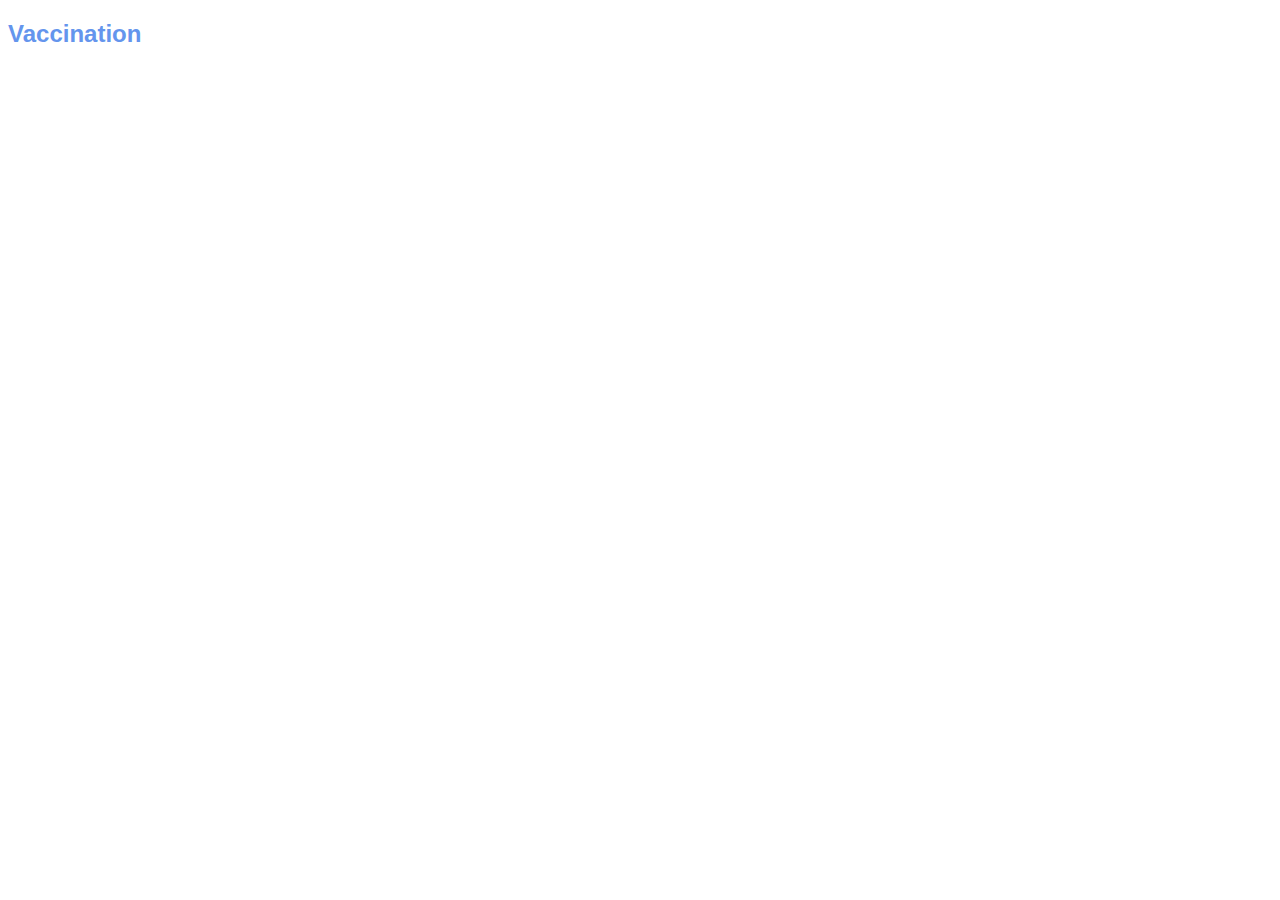
==== Landingpage.html @ 28152a24 "Landing page" ====
<!DOCTYPE html>
<html lang="en">
    <head>
        <meta charset="UTF-8">
        <meta http-equiv="X-UA-Compatible" content="IE-edge"
        <meta name="viewport" content="width=device-width, initial-scale=1.0">
        <title>Vaccination</title>
        <style>
            *{
                font-family: Verdana, Geneva, Tahoma, sans-serif;
            }

            header{
                color:cornflowerblue
            }

            body{
                background-color: white;
            }

            p{
            color: red;
            text-align: center;
            }

            #titulo{
            color: rgb(200,150,220);
            text-align: right;
        }

        .izquierda{
    text-align: left;
}

.derecha{
    text-align: right;
}

.centrado{
    text-align: center;
}

.justificado{
    text-align: justify;
}

.alReves{
    direction: rtl;
    unicode-bidi: bidi-override;
}

.decoradoOverline{
    text-decoration-line: overline;
}

.decoradoLineThrough{
    text-decoration-line: line-through;
}

.decoradoUnderline{
    text-decoration-line: underline;
}

.decoradoCombinado{
    text-decoration-line: underline;
    text-decoration-color: red;
    text-decoration-style: dotted;
    text-decoration-thickness: 5px;
}

.negritas{
    font-weight: 700;
}

.ligeras{
    font-weight: 100;
}

.link{
    text-decoration: none;
    color: black;
}

        .izquierda{
            color: green;
        }

        p.izquierda{
            text-decoration: underline;
            text-align: left;
        }

        .contraste{
            background-color: black;
        }

        h1, h2, h3, p{
            font-weight: bold;
        }

        </style>
    </head>
<body>
    <header>
        <h2>Vaccination</h2>
    </header>
    <section>

    </section>
</body>
</html>
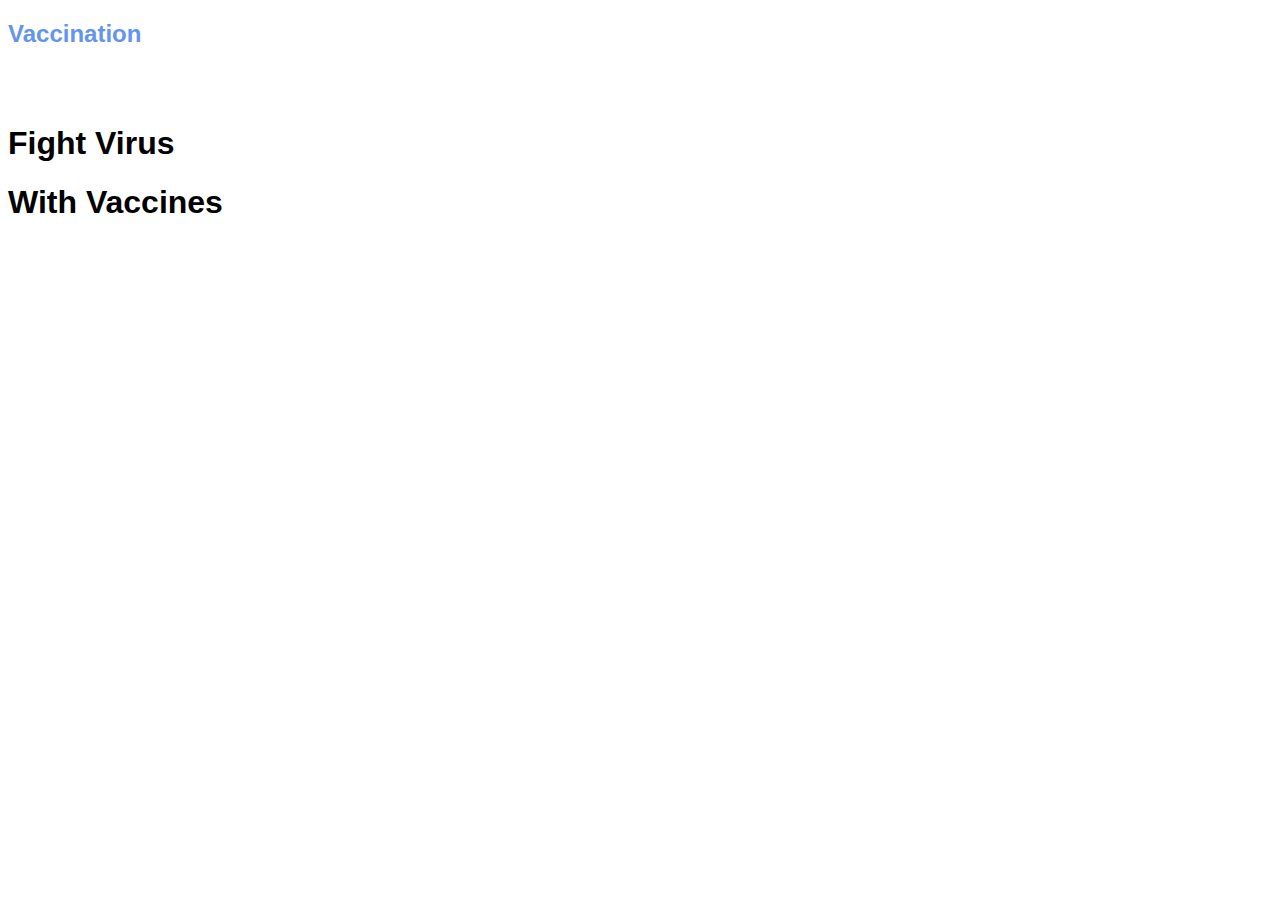
==== commit 7f510682: "Landingpage" ====
--- a/Landingpage.html
+++ b/Landingpage.html
@@ -16,6 +16,10 @@
 
             body{
                 background-color: white;
+            }
+
+            nav{
+                color: cornflowerblue;
             }
 
             p{
@@ -94,7 +98,7 @@
             background-color: black;
         }
 
-        h1, h2, h3, p{
+        h1, h2, h3 {
             font-weight: bold;
         }
 
@@ -104,8 +108,12 @@
     <header>
         <h2>Vaccination</h2>
     </header>
-    <section>
 
-    </section>
+<br></br>
+
+    <h1>Fight Virus</h1>
+    <h1>With Vaccines</h1>
+
+  
 </body>
 </html>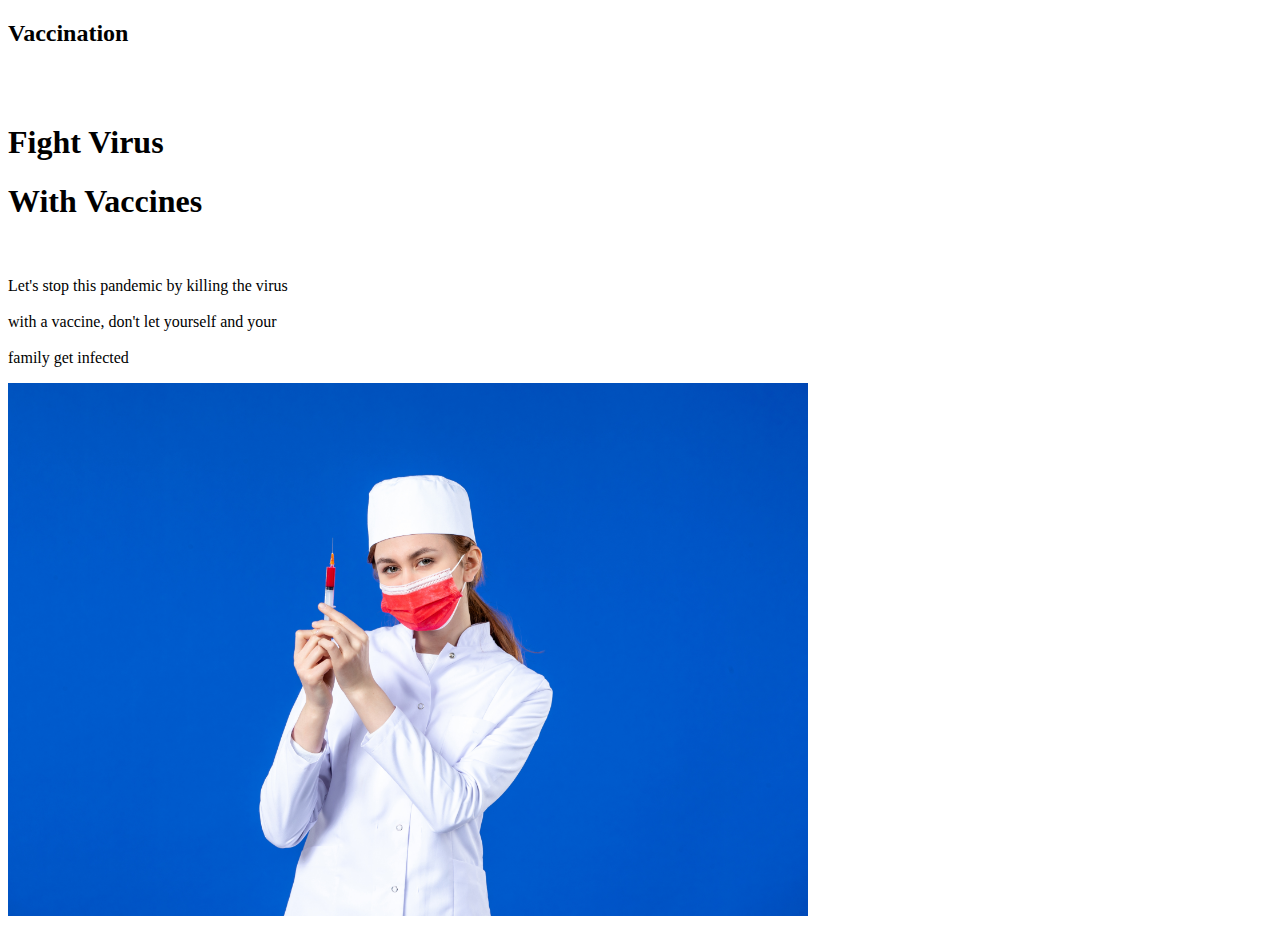
==== commit ee4b3245: "html update" ====
--- a/Landingpage.html
+++ b/Landingpage.html
@@ -5,104 +5,7 @@
         <meta http-equiv="X-UA-Compatible" content="IE-edge"
         <meta name="viewport" content="width=device-width, initial-scale=1.0">
         <title>Vaccination</title>
-        <style>
-            *{
-                font-family: Verdana, Geneva, Tahoma, sans-serif;
-            }
-
-            header{
-                color:cornflowerblue
-            }
-
-            body{
-                background-color: white;
-            }
-
-            nav{
-                color: cornflowerblue;
-            }
-
-            p{
-            color: red;
-            text-align: center;
-            }
-
-            #titulo{
-            color: rgb(200,150,220);
-            text-align: right;
-        }
-
-        .izquierda{
-    text-align: left;
-}
-
-.derecha{
-    text-align: right;
-}
-
-.centrado{
-    text-align: center;
-}
-
-.justificado{
-    text-align: justify;
-}
-
-.alReves{
-    direction: rtl;
-    unicode-bidi: bidi-override;
-}
-
-.decoradoOverline{
-    text-decoration-line: overline;
-}
-
-.decoradoLineThrough{
-    text-decoration-line: line-through;
-}
-
-.decoradoUnderline{
-    text-decoration-line: underline;
-}
-
-.decoradoCombinado{
-    text-decoration-line: underline;
-    text-decoration-color: red;
-    text-decoration-style: dotted;
-    text-decoration-thickness: 5px;
-}
-
-.negritas{
-    font-weight: 700;
-}
-
-.ligeras{
-    font-weight: 100;
-}
-
-.link{
-    text-decoration: none;
-    color: black;
-}
-
-        .izquierda{
-            color: green;
-        }
-
-        p.izquierda{
-            text-decoration: underline;
-            text-align: left;
-        }
-
-        .contraste{
-            background-color: black;
-        }
-
-        h1, h2, h3 {
-            font-weight: bold;
-        }
-
-        </style>
+       <link rel="stylesheet" href="./style.css">
     </head>
 <body>
     <header>
@@ -110,10 +13,17 @@
     </header>
 
 <br></br>
-
     <h1>Fight Virus</h1>
     <h1>With Vaccines</h1>
+        <br></br>
+        <p.izquierda>Let's stop this pandemic by killing the virus<br></br>
+            with a vaccine, don't let yourself and your<br></br>
+            family get infected</p>
+    <img src="./Assets/Pictures/Image 1.png" width="800px">
 
+<footer>
+
+</footer>
   
 </body>
 </html>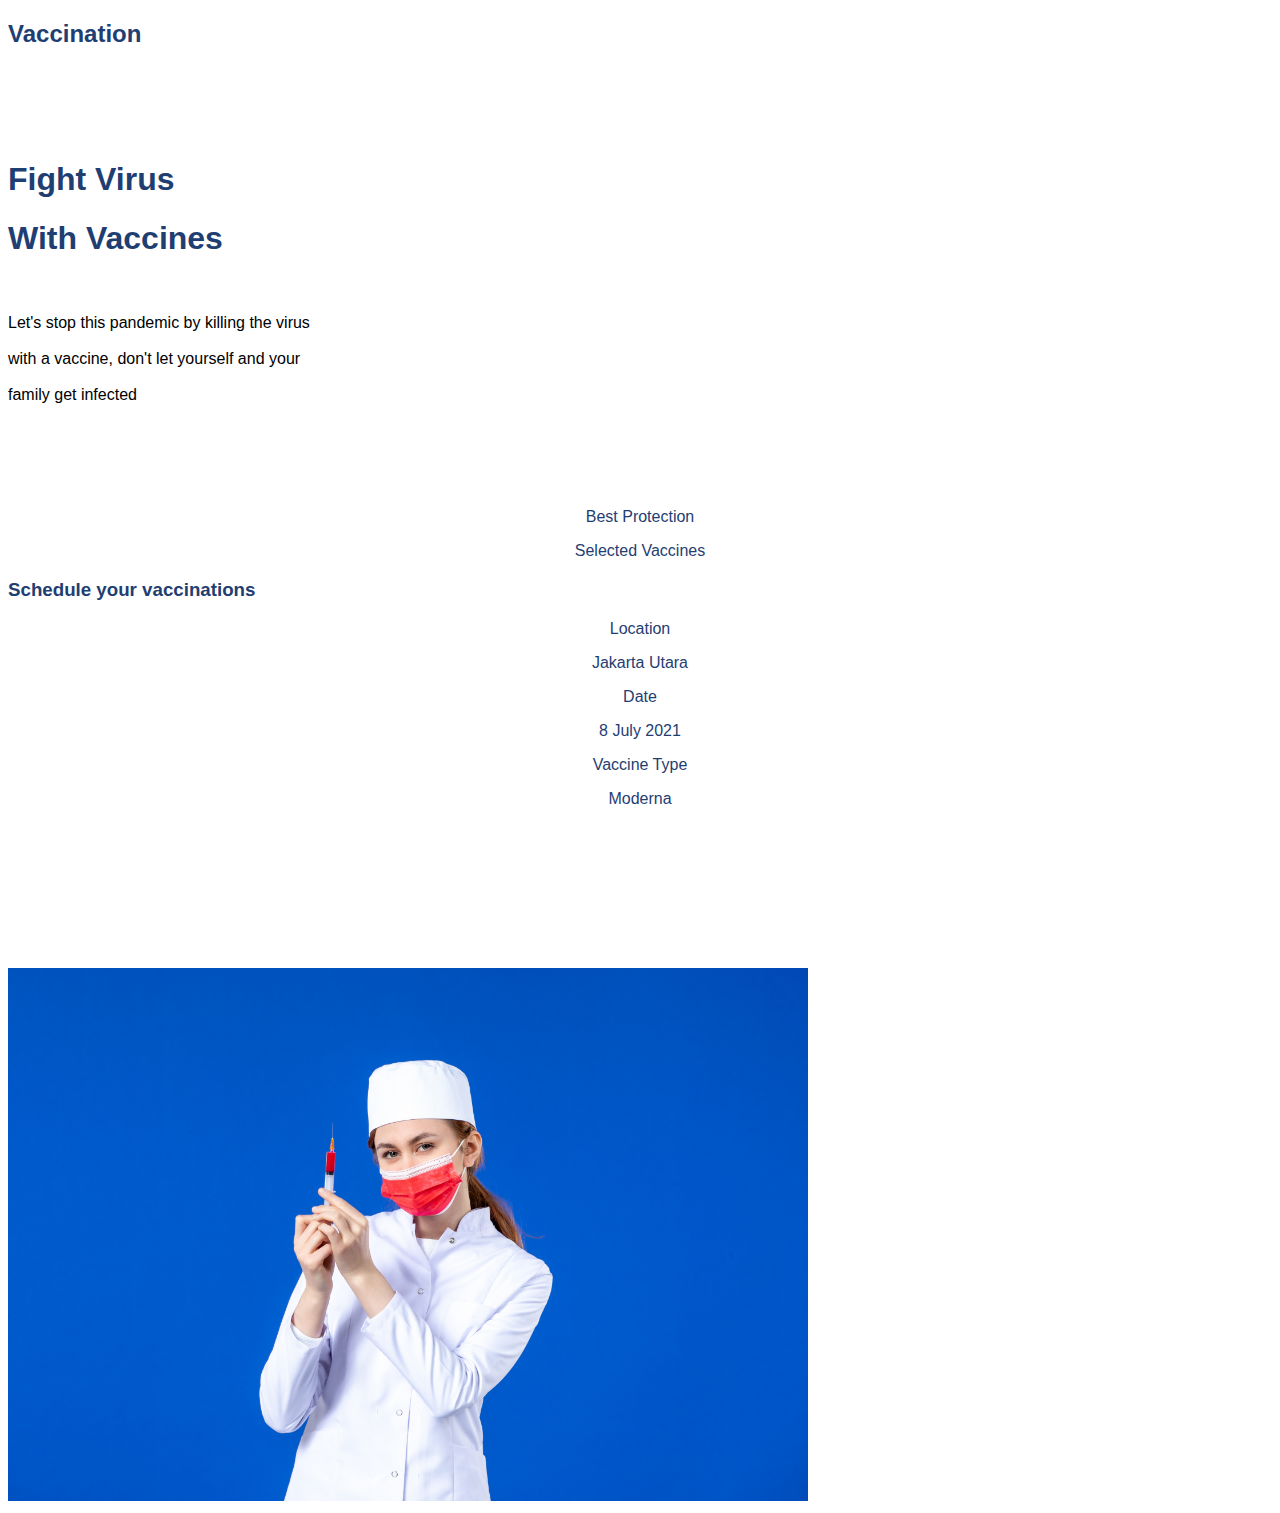
==== commit c5c7b82a: "Pages updates" ====
--- a/Landingpage.html
+++ b/Landingpage.html
@@ -5,21 +5,51 @@
         <meta http-equiv="X-UA-Compatible" content="IE-edge"
         <meta name="viewport" content="width=device-width, initial-scale=1.0">
         <title>Vaccination</title>
-       <link rel="stylesheet" href="./style.css">
+        <link rel="stylesheet" href="./style.css">
     </head>
 <body>
+<section class="header">
     <header>
         <h2>Vaccination</h2>
     </header>
-
-<br></br>
-    <h1>Fight Virus</h1>
-    <h1>With Vaccines</h1>
+</section>
+    <br></br>
+    <br></br>
+<section class="FightVirus">
+        <h1>Fight Virus</h1>
+        <h1>With Vaccines</h1>
         <br></br>
         <p.izquierda>Let's stop this pandemic by killing the virus<br></br>
             with a vaccine, don't let yourself and your<br></br>
             family get infected</p>
+            <br></br>
+            <br></br>
+        <div class="Icons">
+            <i src="./Assets/Icons/shield-solid.svg" color="yellow"></i>
+            <p>Best Protection</p>
+            <i src="./Assets/Icons/star-solid.svg" color="yellow"></i>             
+            <p>Selected Vaccines</p>
+        </div>
+</section>
+<section class="ScheduleVaccination">
+    <h3>Schedule your vaccinations</h3>
+    <div><i src="./Assets/Icons/location-dot-solid.svg" width="400px"></i>
+    <p>Location</p>
+    <p>Jakarta Utara</p>
+    <p>Date</p>
+    <p>8 July 2021</p>
+    <p>Vaccine Type</p>
+    <p>Moderna</p>
+</div>
+</section>
+    <br></br>
+    <br></br>
+    <br></br>
+    <br></br>
+<section class="VaccineImage">
     <img src="./Assets/Pictures/Image 1.png" width="800px">
+</section>
+    
 
 <footer>
 
--- a/style.css
+++ b/style.css
@@ -0,0 +1,96 @@
+*{
+    font-family: Montserrat, Verdana, Geneva, Tahoma, sans-serif;
+}
+
+header{
+    color:cornflowerblue
+}
+
+body{
+    background-color: white;
+}
+
+nav{
+    color: cornflowerblue;
+}
+
+p{
+color: #1f3e72;
+text-align: center;
+}
+
+#titulo{
+color: rgb(200,150,220);
+text-align: right;
+}
+
+.izquierda{
+text-align: left;
+}
+
+.derecha{
+text-align: right;
+}
+
+.centrado{
+text-align: center;
+}
+
+.justificado{
+text-align: justify;
+}
+
+.alReves{
+direction: rtl;
+unicode-bidi: bidi-override;
+}
+
+.decoradoOverline{
+text-decoration-line: overline;
+}
+
+.decoradoLineThrough{
+text-decoration-line: line-through;
+}
+
+.decoradoUnderline{
+text-decoration-line: underline;
+}
+
+.decoradoCombinado{
+text-decoration-line: underline;
+text-decoration-color: red;
+text-decoration-style: dotted;
+text-decoration-thickness: 5px;
+}
+
+.negritas{
+font-weight: 700;
+}
+
+.ligeras{
+font-weight: 100;
+}
+
+.link{
+text-decoration: none;
+color: black;
+}
+
+.izquierda{
+color: green;
+}
+
+p.izquierda{
+text-decoration: underline;
+text-align: left;
+}
+
+.contraste{
+background-color: black;
+}
+
+h1, h2, h3 {
+font-weight: bold;
+color: #1f3e72;
+}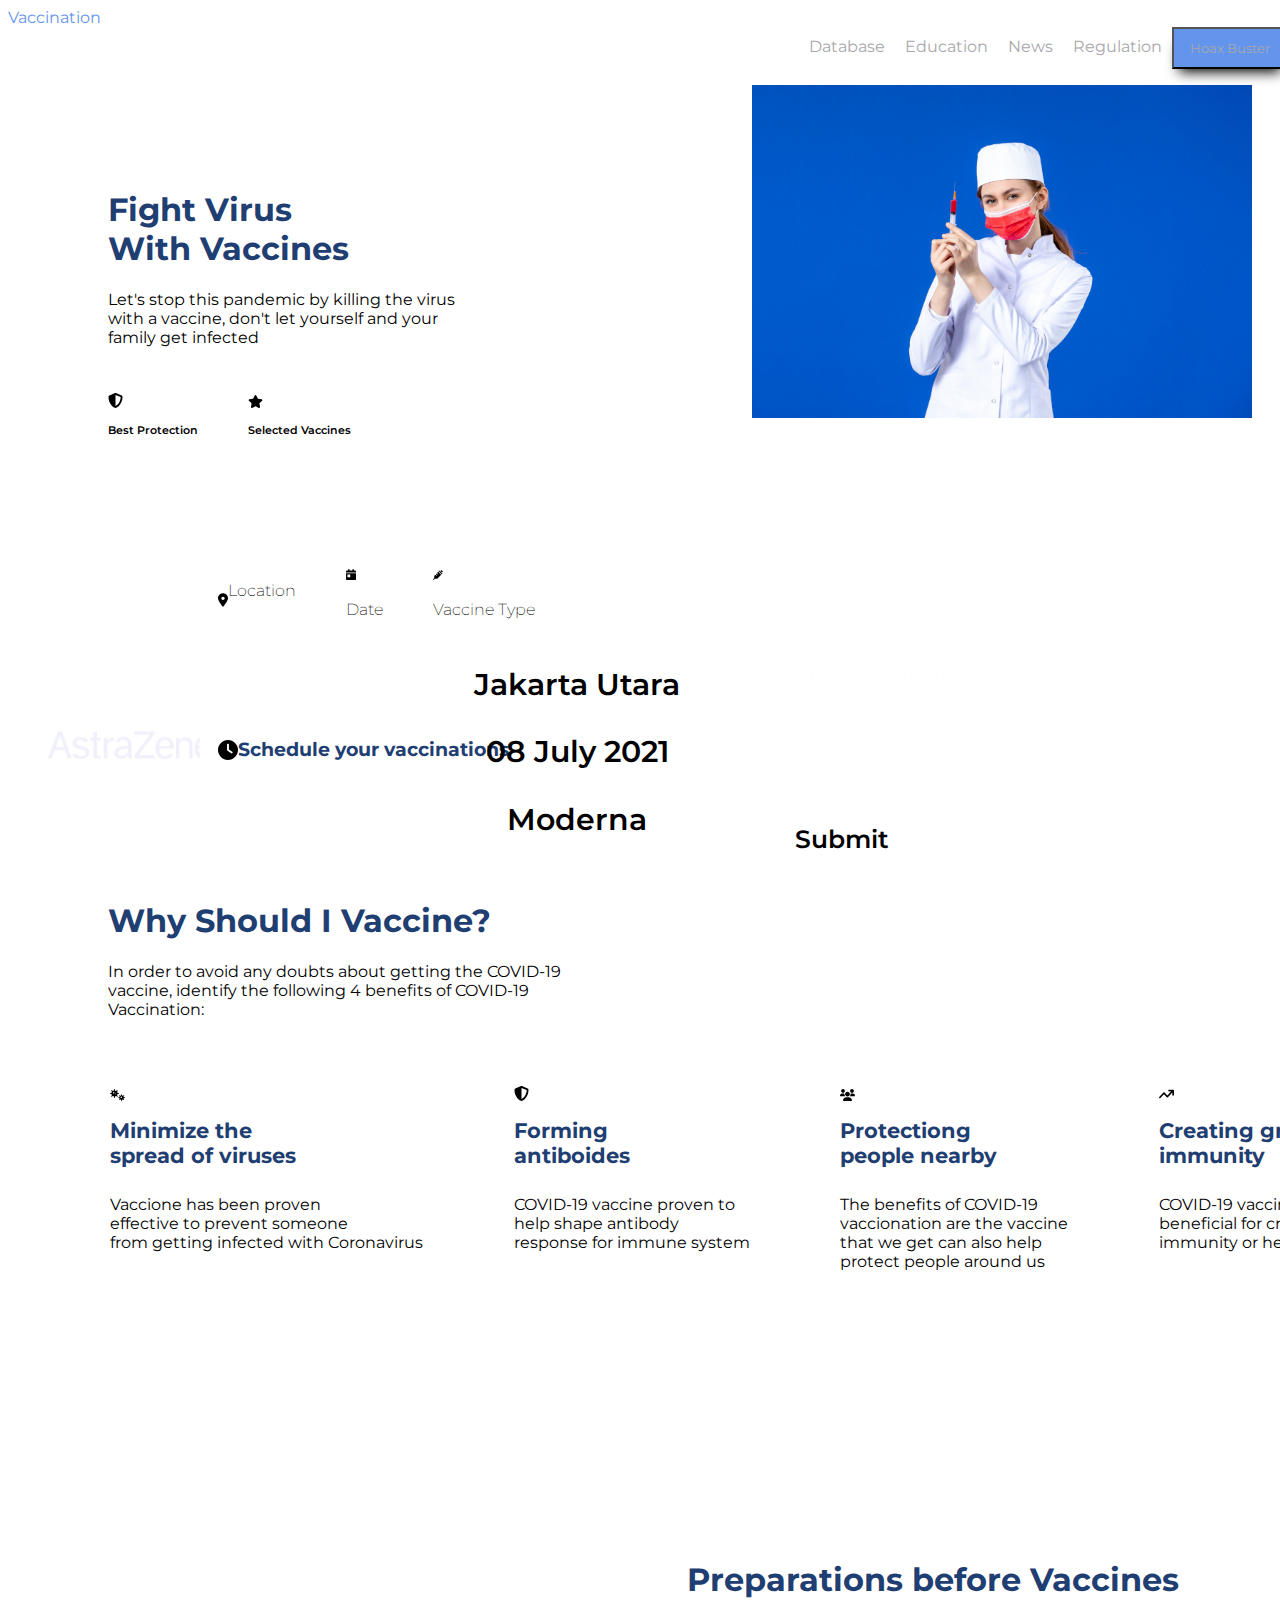
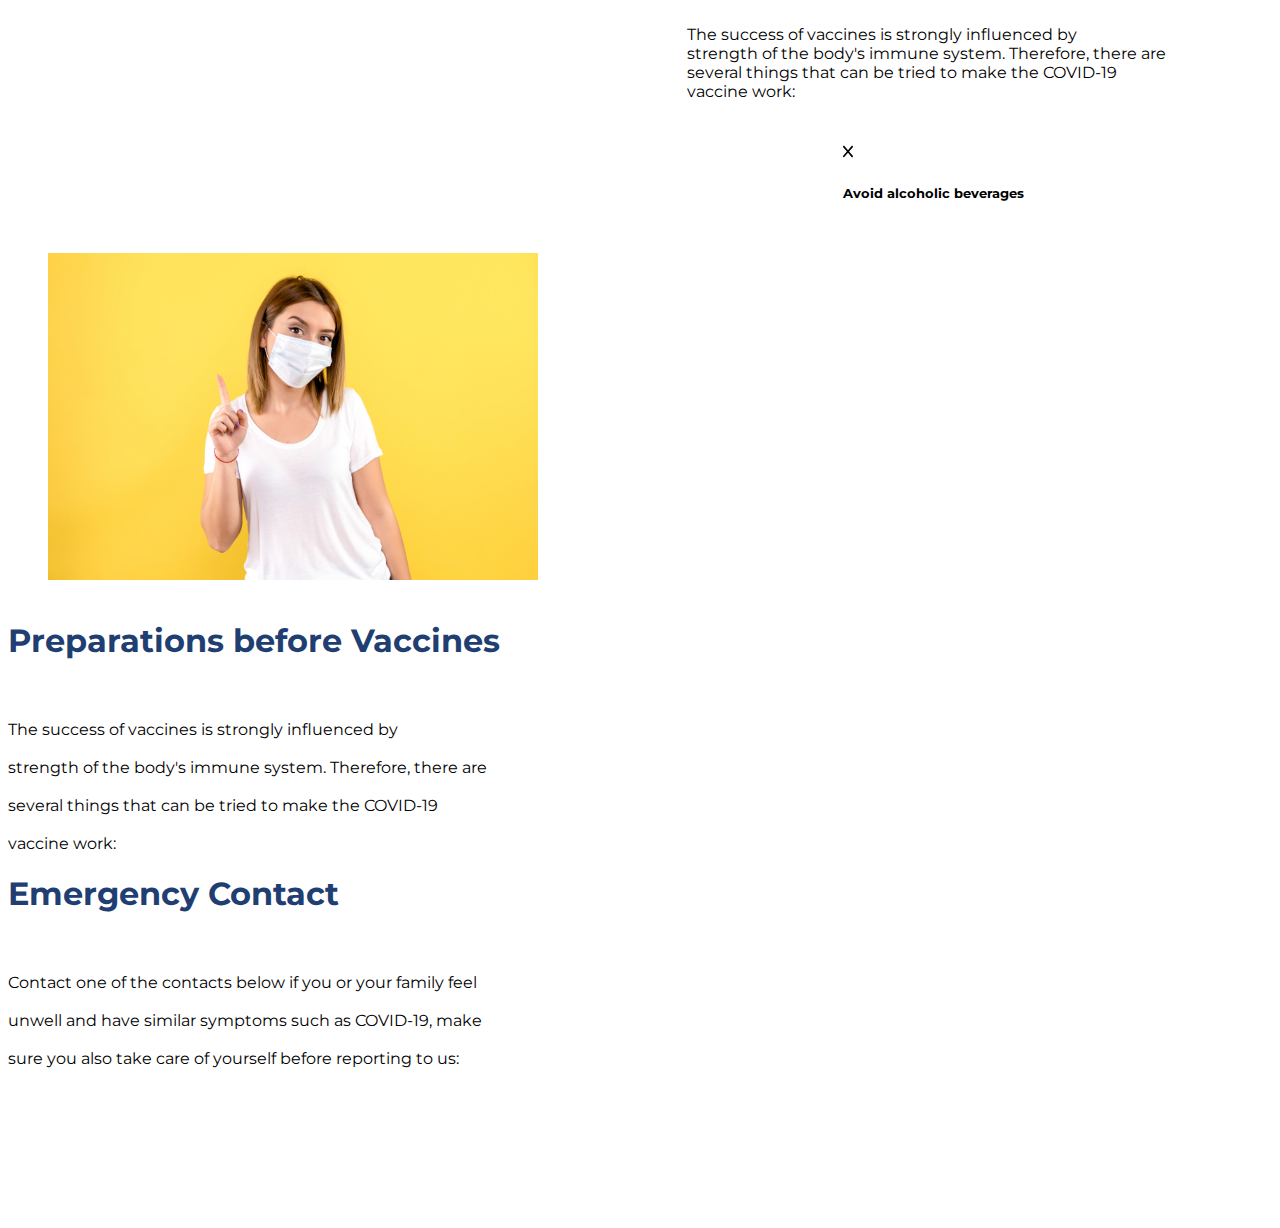
==== commit 3671f747: "Updates" ====
--- a/Landingpage.html
+++ b/Landingpage.html
@@ -5,55 +5,188 @@
         <meta http-equiv="X-UA-Compatible" content="IE-edge"
         <meta name="viewport" content="width=device-width, initial-scale=1.0">
         <title>Vaccination</title>
+        <link rel="preconnect" href="https://fonts.googleapis.com">
+        <link rel="preconnect" href="https://fonts.gstatic.com" crossorigin>
+        <link href="https://fonts.googleapis.com/css2?family=Heebo:wght@200;300;400&family=Montserrat&display=swap" rel="stylesheet">
         <link rel="stylesheet" href="./style.css">
     </head>
 <body>
-<section class="header">
+<main>
+    <div class="navbar">
+        <span id="navbar-logo">Vaccination</span>
+        <ul class="navbar-menu">
+            <li><a href="#">Database</a></li>
+            <li><a href="#">Education</a></li>
+            <li><a href="#">News</a></li>
+            <li><a href="#">Regulation</a></li>
+            <li><button><a href="#">Hoax Buster</a></button></li>
+          </ul>
+        </div>
+
     <header>
-        <h2>Vaccination</h2>
-    </header>
+        <div class="HeaderContainer">
+            <div class="HeaderContainer1">
+            <h1>Fight Virus<br>With Vaccines</h1>
+            <p.izquierda>Let's stop this pandemic by killing the virus<br>with a vaccine, don't let yourself and your<br>family get infected</p>
+            <div class="HeaderContainer1-icons">
+                <div class="Icons-Shield1">
+                    <div class="Icons-Shield1-text">
+                        <img class="shield.solid"src="./Assets/Icons/shield-solid.svg" alt="Shield" width="15px">
+                        <p>Best Protection</p>
+                    </div>
+                </div>
+                <div class="Icons-Star1">
+                    <div class="Icons-Star1-text">
+                        <img class="star.solid" src="./Assets/Icons/star-solid.svg" alt="Star" width="15px">
+                        <p>Selected Vaccines</p>
+                    </div>
+                </div>
+            </div>
+        </div>
+    <div class="HeaderContainer2">
+        <figure>
+            <img src="./Assets/Pictures/Image 1.png" alt="nurse" width="500px">
+        </figure>
+    </div>
+</div>
+<br>
+<div class= "HeaderContainer3">
+    <div class="HeaderContainer3-Schedule">
+        <div class="HeaderContainer3-icon">
+            <img class="clock.solid" src="./Assets/Icons/clock-solid.svg" alt="Clock" width="20px"><br>
+            <h3>Schedule your vaccinations</h3>
+        </div>
+    </div>
+    <div class="HeaderContainer3-info">
+        <div class="Container3-info-left">
+            <div class="Container3-info-ldv">
+                <div class="info-dlv-location">
+                    <img class="location.solid" src="./Assets/Icons/location-dot-solid.svg" alt="Locationdot" width="10px">
+                    <p>Location</p>
+                </div>
+
+                <div class="info-dlv-date">
+                    <img class="date.solid" src="./Assets/Icons/calendar-day-solid.svg" alt="Calendar" width="10px">
+                    <p>Date</p>
+                </div>
+
+                <div class="info-dlv-type">
+                    <img class="syring.solid"src="./Assets/Icons/syringe-solid.svg" alt="type" width="10px">
+                    <p>Vaccine Type</p>
+                </div>
+
+            </div>
+            <div class="botton-info-data">
+                <p>Jakarta Utara</p>
+                <p>08 July 2021</p>
+                <p>Moderna</p>
+            </div>
+        </div>
+        <div class="bottom-info-right">
+            <a href="#" id="Submit">Submit</a>
+        </div>   
+    </div>
+</div>
+</header>
+
+<div class="Logos">
+    <centre><figure class="Logos-width">
+    <img src="./Assets/Logos/AstraZeneca_Logo.png" alt="AstraZeneca" width="250px">
+    <img src="./Assets/Logos/Sinovac_logo.png" alt="Sinovac" width="220px">
+    <img src="./Assets/Logos/Pfizer_Logo.png" alt="Pfizer" width="250px">
+    <img src="./Assets/Logos/Moderna_Logo.png" alt="Moderna" width="220px">
+</figure>
+</centre>
+</div>
+
+<div class="whyvaccine">
+    <div class="whyvaccine-title">
+        <h1>Why Should I Vaccine?</h1>
+        <p.izquierda>In order to avoid any doubts about getting the COVID-19<br>
+            vaccine, identify the following 4 benefits of COVID-19<br>
+            Vaccination:</p>
+    </div>
+    <div class="whyvaccinecards">
+        <div class="Why1">
+            <img class="virus.solid" src="./Assets/Icons/viruses-solid.svg" alt="virus" width="15px">
+            <h4>Minimize the <br> spread of viruses</h4>
+            <p.izquierda>Vaccione has been proven <br> effective to prevent someone <br> from getting infected with Coronavirus</p>
+        </div>
+        <div class="Why2">
+            <img class="shield1.solid" src="./Assets/Icons/shield-solid.svg" alt="shield1" width="15px">
+            <h4>Forming <br> antiboides</h4>
+            <p.izquierda>COVID-19 vaccine proven to <br> help shape antibody <br> response for immune system</p>
+        </div>
+        <div class="Why3">
+            <img class="users.solid" src="./Assets/Icons/users-solid.svg" alt="users" width="15px">
+            <h4>Protectiong <br> people nearby</h4>
+            <p.izquierda>The benefits of COVID-19 <br> vaccionation are the vaccine <br> that we get can also help <br> protect people around us</p>
+        </div>
+        <div class="Why4">
+            <img class="chart.solid" src="./Assets/Icons/arrow-trend-up-solid.svg" alt="chart" width="15px">
+            <h4>Creating group <br> immunity</h4>
+            <p.izquierda>COVID-19 vaccination is also <br> beneficial for creating group <br> immunity or herd immunity</p>
+        </div>
+    </div>
+</div>
+
+<div class="Preparations">
+    <div class="Preparations-container">
+        <div class="Preparations-img">
+            <figure>
+            <img src="./Assets/Pictures/Image 2.png" alt="Img2" width="490px">
+        </figure>
+        </div>
+        <div class="Preparations-right">
+            <div class="Preparations-title">
+                <h2>Preparations before Vaccines</h2>
+                <p.izquierda>The success of vaccines is strongly influenced by<br>
+                    strength of the body's immune system. Therefore, there are<br>
+                    several things that can be tried to make the COVID-19<br>
+                    vaccine work:</p>
+            </div>
+                <div class="Preparations-info">
+                    <div class="Preparation-cards">
+                        <div class="Preparation1">
+                            <img class="x.solid" src="./Assets/Icons/x-solid.svg" alt="x" width="10px">
+                            <h5>Avoid alcoholic beverages</h5>
+                        </div>
+                    </div>
+                
+                </div>
+            </div>
+        </div>
+    </div>
+</div>
+<seccion class="Preparations">
+    <h1>Preparations before Vaccines</h1>
+    <br></br>
+    <p.izquierda>The success of vaccines is strongly influenced by<br></br>
+    strength of the body's immune system. Therefore, there are<br></br>
+    several things that can be tried to make the COVID-19<br></br>
+    vaccine work:
+    </p.izquierda>
+</seccion>
+
+<section class="Emergency">
+    <h1>Emergency Contact</h1>
+    <br></br>
+    <p.izquierda>Contact one of the contacts below if you or your family feel<br></br>
+        unwell and have similar symptoms such as COVID-19, make<br></br>
+        sure you also take care of yourself before reporting to us:</p.izquierda>
+
 </section>
-    <br></br>
-    <br></br>
-<section class="FightVirus">
-        <h1>Fight Virus</h1>
-        <h1>With Vaccines</h1>
-        <br></br>
-        <p.izquierda>Let's stop this pandemic by killing the virus<br></br>
-            with a vaccine, don't let yourself and your<br></br>
-            family get infected</p>
-            <br></br>
-            <br></br>
-        <div class="Icons">
-            <i src="./Assets/Icons/shield-solid.svg" color="yellow"></i>
-            <p>Best Protection</p>
-            <i src="./Assets/Icons/star-solid.svg" color="yellow"></i>             
-            <p>Selected Vaccines</p>
-        </div>
-</section>
-<section class="ScheduleVaccination">
-    <h3>Schedule your vaccinations</h3>
-    <div><i src="./Assets/Icons/location-dot-solid.svg" width="400px"></i>
-    <p>Location</p>
-    <p>Jakarta Utara</p>
-    <p>Date</p>
-    <p>8 July 2021</p>
-    <p>Vaccine Type</p>
-    <p>Moderna</p>
-</div>
-</section>
+
     <br></br>
     <br></br>
     <br></br>
     <br></br>
-<section class="VaccineImage">
-    <img src="./Assets/Pictures/Image 1.png" width="800px">
-</section>
     
 
 <footer>
 
 </footer>
-  
+
+</main>
 </body>
 </html>--- a/style.css
+++ b/style.css
@@ -1,13 +1,389 @@
 *{
-    font-family: Montserrat, Verdana, Geneva, Tahoma, sans-serif;
-}
-
-header{
-    color:cornflowerblue
+    font-family: 'Montserrat', sans-serif;
+}
+
+.header{
+    font-family: 'Franklin Gothic Medium', 'Arial Narrow', Arial, sans-serif;
+    color: cornflowerblue
+}
+
+.navbar-menu {
+    display: flex;
+    flex-flow: row wrap;
+    justify-content: flex-end;
+    
+    list-style: none;
+    margin: 0; 
+    background: #ffff;
+  }
+
+  .navbar {
+    color:cornflowerblue;
+  }
+  
+  .navbar-menu a {
+    text-decoration: none;
+    display: block;
+    padding: 1em;
+    color: #A7A7AB;
+  }
+  
+  .navbar-menu a:hover {
+    background: #ffff;
+  }
+  
+  @media all and (max-width: 800px) {
+    .navbar-menu {
+      justify-content: space-around;
+    }
+  }
+  
+  @media all and (max-width: 600px) {
+    .navbar-menu {
+      flex-flow: column wrap;
+      padding: 20px;
+    }
+  }
+    .navbar-menu a { 
+      text-align: center; 
+      padding: 10px; 
+    }
+
+.logos-width {
+    display: flex;
+    justify-content: space-around;
+    padding: 30px 30px 30px;
+    margin-top: 20px;
+    opacity: 0.4;
+}
+
+.container {
+    display: flex;
+    flex-direction: row;
+    flex-flow: row wrap;
+    justify-content: flex-end;
+    order: 2;
+
+}
+
+.container1 {
+    display: flex;
+    flex-direction: row;
+    flex-flow: row wrap;
+    justify-content: flex-start;
+    order: 1;
 }
 
 body{
     background-color: white;
+    width: 100%;
+}
+
+button{
+  background-color: cornflowerblue;
+  text-decoration: #ffff;
+  box-shadow: 0px 10px 13px -7px #000000, -35px -34px 26px -22px rgba(0,0,0,0);
+}
+
+.HeaderContainer{
+  /* border: solid green; */
+      display: flex;
+      flex-direction: row;
+      width: 100%;
+      height: auto; 
+}
+
+
+.HeaderContainer1{
+  /* justify-content: center; */
+  /* border: solid red; */
+  /* width: 490px; */
+  width: 55%;
+  padding: 100px;
+  
+  /* margin: 76px 90px 30px; */
+  
+}
+
+.Headercontainer h1{
+  color: #1f3e72;
+  font-size: 5.5rem;
+  margin-bottom: 15px;
+  margin-top: -30px;
+  
+}
+
+.Headercontainer p{
+  color: var(--Text-gray);
+  font-size: 1.5rem;
+  font-weight: 600;
+  text-align: left;
+  margin-left: 6px;
+}
+
+.HeaderContainer1-icons{
+display: flex;
+flex-direction: row;
+justify-content: flex-start;
+padding: 30px 90px 30px 0px;
+margin-left: 0px;
+}
+
+.Icons-Shield1{
+  display: flex;  
+  position: left;
+}
+
+.Icons-Star1{
+  display: flex;  
+  position: left;
+}
+
+
+.Icons-Shield1-text p{
+  position: left;
+  font-size: .7rem;
+  font-weight: 600;
+  color: var(--mainTitle-blue);
+  margin-right: 50px;
+  
+}
+
+.Icons-Star1-text p{
+  position: left;
+  font-size: .7rem;
+  font-weight: 600;
+  color: var(--mainTitle-blue);
+  margin-right: 50px;
+  
+}
+
+.shield.solid, .star.solid {
+  color: gold;
+  background-color: var(--faded-yellow);
+  padding: 3.6px;
+  box-shadow: 0px 1px 5px var(--just-yellow);
+  align-self: center;
+  margin-right: 11px;
+}
+
+.HeaderContainer2 {
+  background: linear-gradient(to right,var(--light-blue) 7%, var(--heavy-blue) 100%);
+  width: 45%;
+  object-position: right;
+}
+
+.HeaderContainer3{
+  /* border: solid rgb(0, 153, 255); */
+  display: flex;
+  flex-direction: column;
+  position: absolute;
+  bottom: 10px;
+  left: 200px;
+  width: 60%;
+  background-color: rgba(255, 255, 255, 0.966);
+  box-shadow: 8px 20px 72px var(--faded-blue);
+  border-radius: 5px;
+  padding: 22px 18px 22px;
+}
+
+.HeaderContainer3-Schedule{
+  /* border: solid red; */
+  display: flex;
+  position: absolute;
+  bottom: 110px;
+  /* left: -30px; */
+  
+}
+
+.HeaderContainer3-icon{
+  display: flex;
+}
+
+.HeaderContainer3-info p{
+  position: relative;
+  font-size: 1.9rem;
+  font-weight: 600;
+  color: var(--mainTitle-blue);
+  margin-right: 50px;
+}
+
+.Container3-info-ldv {
+  /* border: solid darkblue; */
+  display: flex;
+}
+
+.info-dlv-location {
+  display: flex;
+}
+
+.info-ldv-location, .info-ldv-date,
+.info-ldv-type{
+display: flex;
+}
+
+.Container3-info-ldv p{
+  position: relative;
+  font-size: 1rem;
+  font-weight: 200;
+  color: var(--Text-gray);
+  margin-right: 50px;
+}
+
+.location.solid,
+.date.solid,
+.syringe.solid{
+    color: var(--titleButton-blue);
+    background-color: var(--faded-blue);
+    box-shadow: 0px 1px 5px var(--titleButton-blue);
+    padding: 4px 3px 4px;
+    align-self: center;
+    margin-right: 11px;
+    margin-left: 12px;
+}
+
+.bottom-info-data{
+  display: flex;
+}
+
+.clock.solid{
+  color: var(--titleButton-blue);
+  background-color: var(--faded-blue);
+  box-shadow: 0px 1px 5px var(--titleButton-blue);
+  padding: 8px 3px 8px;
+  align-self: center;
+  margin-right: 11px;
+  margin-left: 12px;
+}
+
+.bottom-info-data p{
+  color: var(--mainTitle-blue);
+  font-weight: 900;
+  font-size: 1.7rem;
+  margin: 0px 5.7px 0px;
+  padding-left: 35px;
+  padding-top: 7px;
+}
+
+#Submit{
+  color: var(--just-white);
+  background-color: var(--titleButton-blue);
+  padding: 11px 40px;
+  border-radius: 5px;
+  box-shadow: 1.3px 1px 27px var(--Text-gray);
+  text-decoration: none;
+  position: absolute;
+  left: 555px;
+  bottom: 25px;
+  font-weight: 600;
+  font-size: 1.56rem;
+}
+
+.logos{
+  display: flex;
+  justify-content: space-around;
+  padding: 27px 0px 17px;
+  margin-top: 30px;
+  opacity: 0.4;
+}
+
+.whyvaccine{
+  height: 720px;
+  width: 100%;
+  padding: 100px 100px 0px;
+}
+
+.whyvaccine-title h1{
+  font-size: 2rem;
+  color: #1f3e72;
+}
+
+.whyvaccine-title p{
+  color: var(--Text-gray);
+  font-size: 1.5rem;
+  font-weight: 600;
+  margin-top: 27px;
+}
+
+.whyvaccinecards {
+  display: flex;
+  justify-content: space-between;
+  padding: 40px 2px;
+}
+
+.whyvaccinecards h4{
+  font-size: medium;
+  color: var(--mainTitle-blue);
+  margin-top: 13px;
+  font-size: 1.3rem;
+  color: #1f3e72;
+}
+
+.whyvaccinecards p{
+  margin-top: 10px;
+  color: var(--Text-gray);
+  font-weight: 400; 
+  font-size: 1rem;
+}
+
+.why1, .why2,
+.why3, .why4{
+    border: solid rgba(220, 220, 220, 0.315);
+    border-radius: 9px;
+    width: 240px;
+    height: 300px;
+    padding: 20px;
+}
+
+.virus.solid,
+.shield1.solid,
+.user.solid,
+.chart.solid{
+    color: var(--heavy-blue);
+    background-color: var(--faded-blue);
+    border-radius: 4px;
+    padding: 5px;
+}
+
+.Preparations-container{
+  display: flex;
+  flex-direction: row;
+  align-items: flex-end;
+  height: 600px;
+}
+
+.Preparations-right{
+  /* border: solid turquoise; */
+  width: 100%;
+  display: flex;
+  flex-direction: column;
+  height: 600px;
+  margin-bottom: 60px;
+}
+
+.Preparations-title{
+  align-self: center;
+}
+
+.Preparations-title h2{
+  color: var(--mainTitle-blue);
+  font-size: 2rem;
+  margin-top: 20px;
+  color: #1f3e72;
+}
+
+.Preparations-title p{
+  color: var(--Text-gray);
+  font-size: 1.5rem;
+  font-weight: 600;
+  margin: 23px 70px 30px 0px;
+}
+
+.Preparations-info{
+  display: flex;
+  flex-direction: row-reverse;
+  align-self: center;
+  padding: 12px 80px 0px;
 }
 
 nav{
@@ -22,6 +398,10 @@
 #titulo{
 color: rgb(200,150,220);
 text-align: right;
+}
+
+.Image1{
+    image-orientation: top right;
 }
 
 .izquierda{
@@ -93,4 +473,5 @@
 h1, h2, h3 {
 font-weight: bold;
 color: #1f3e72;
-}+}
+  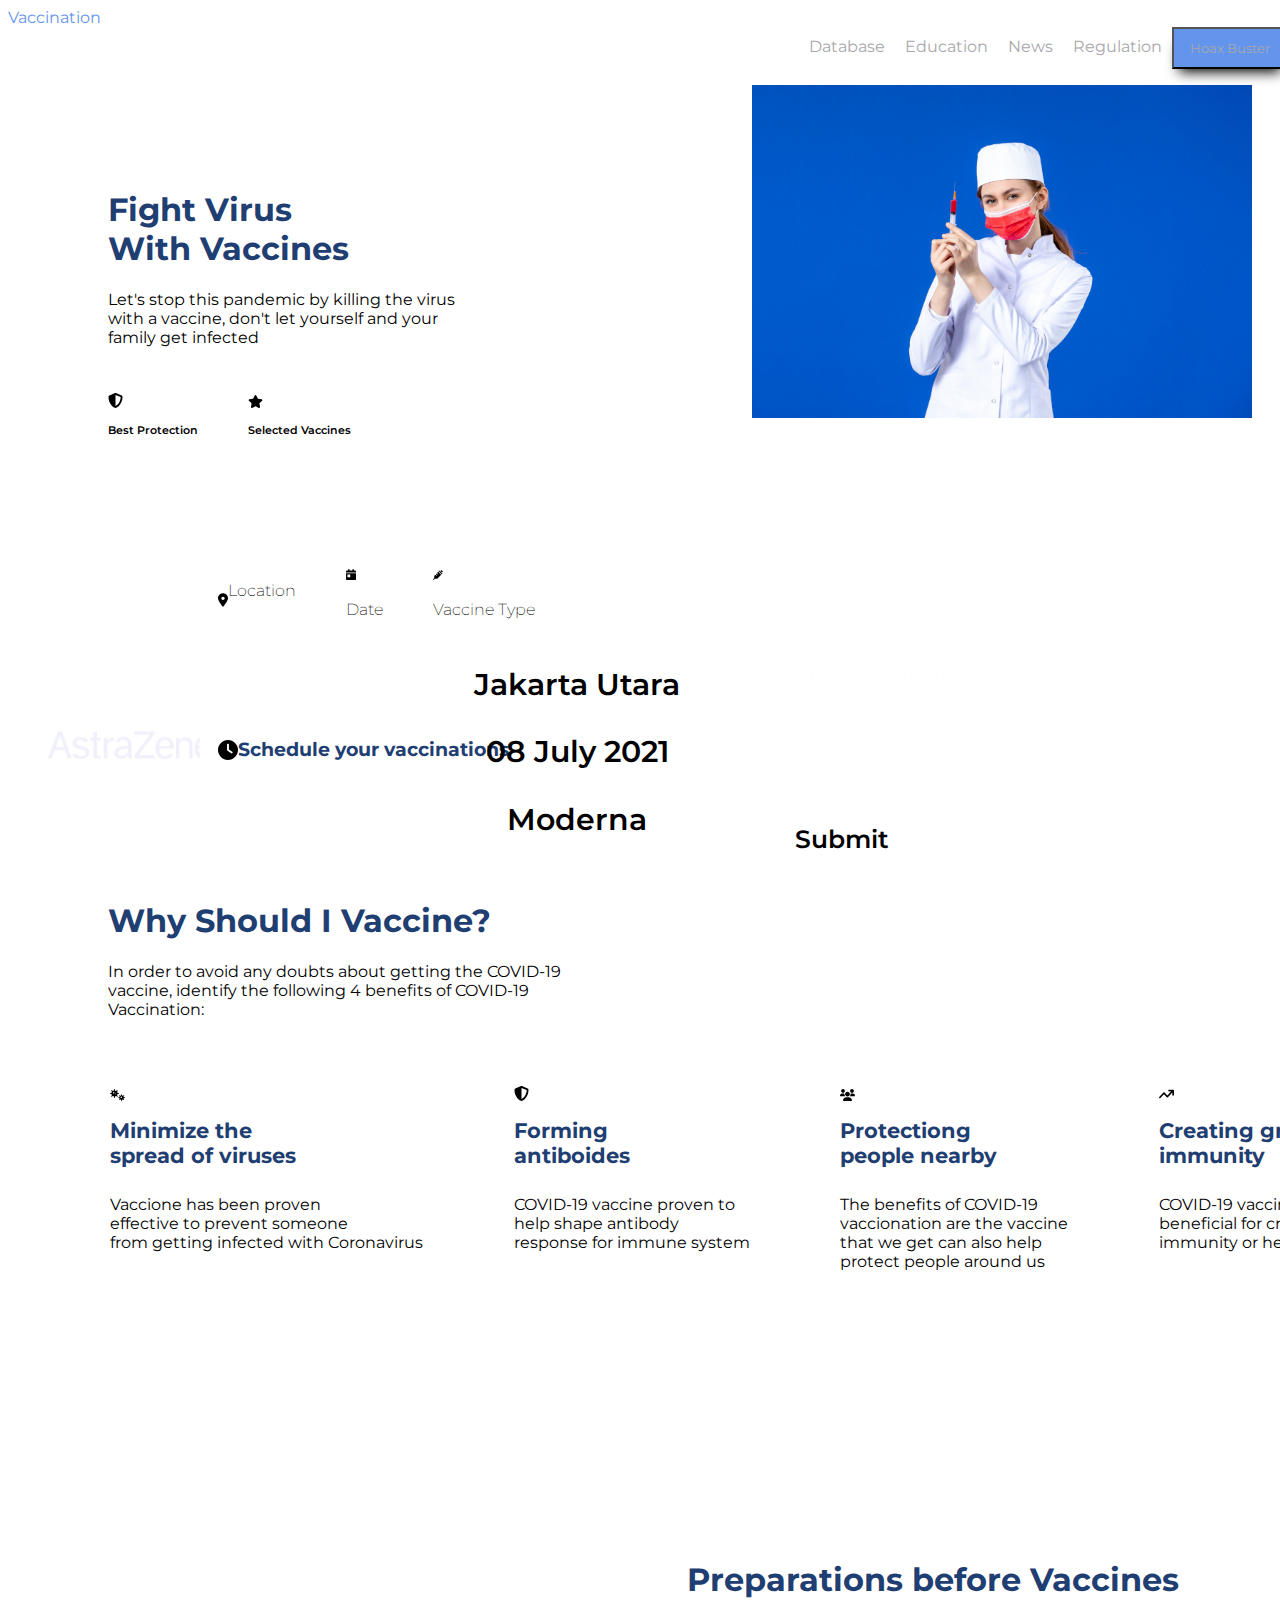
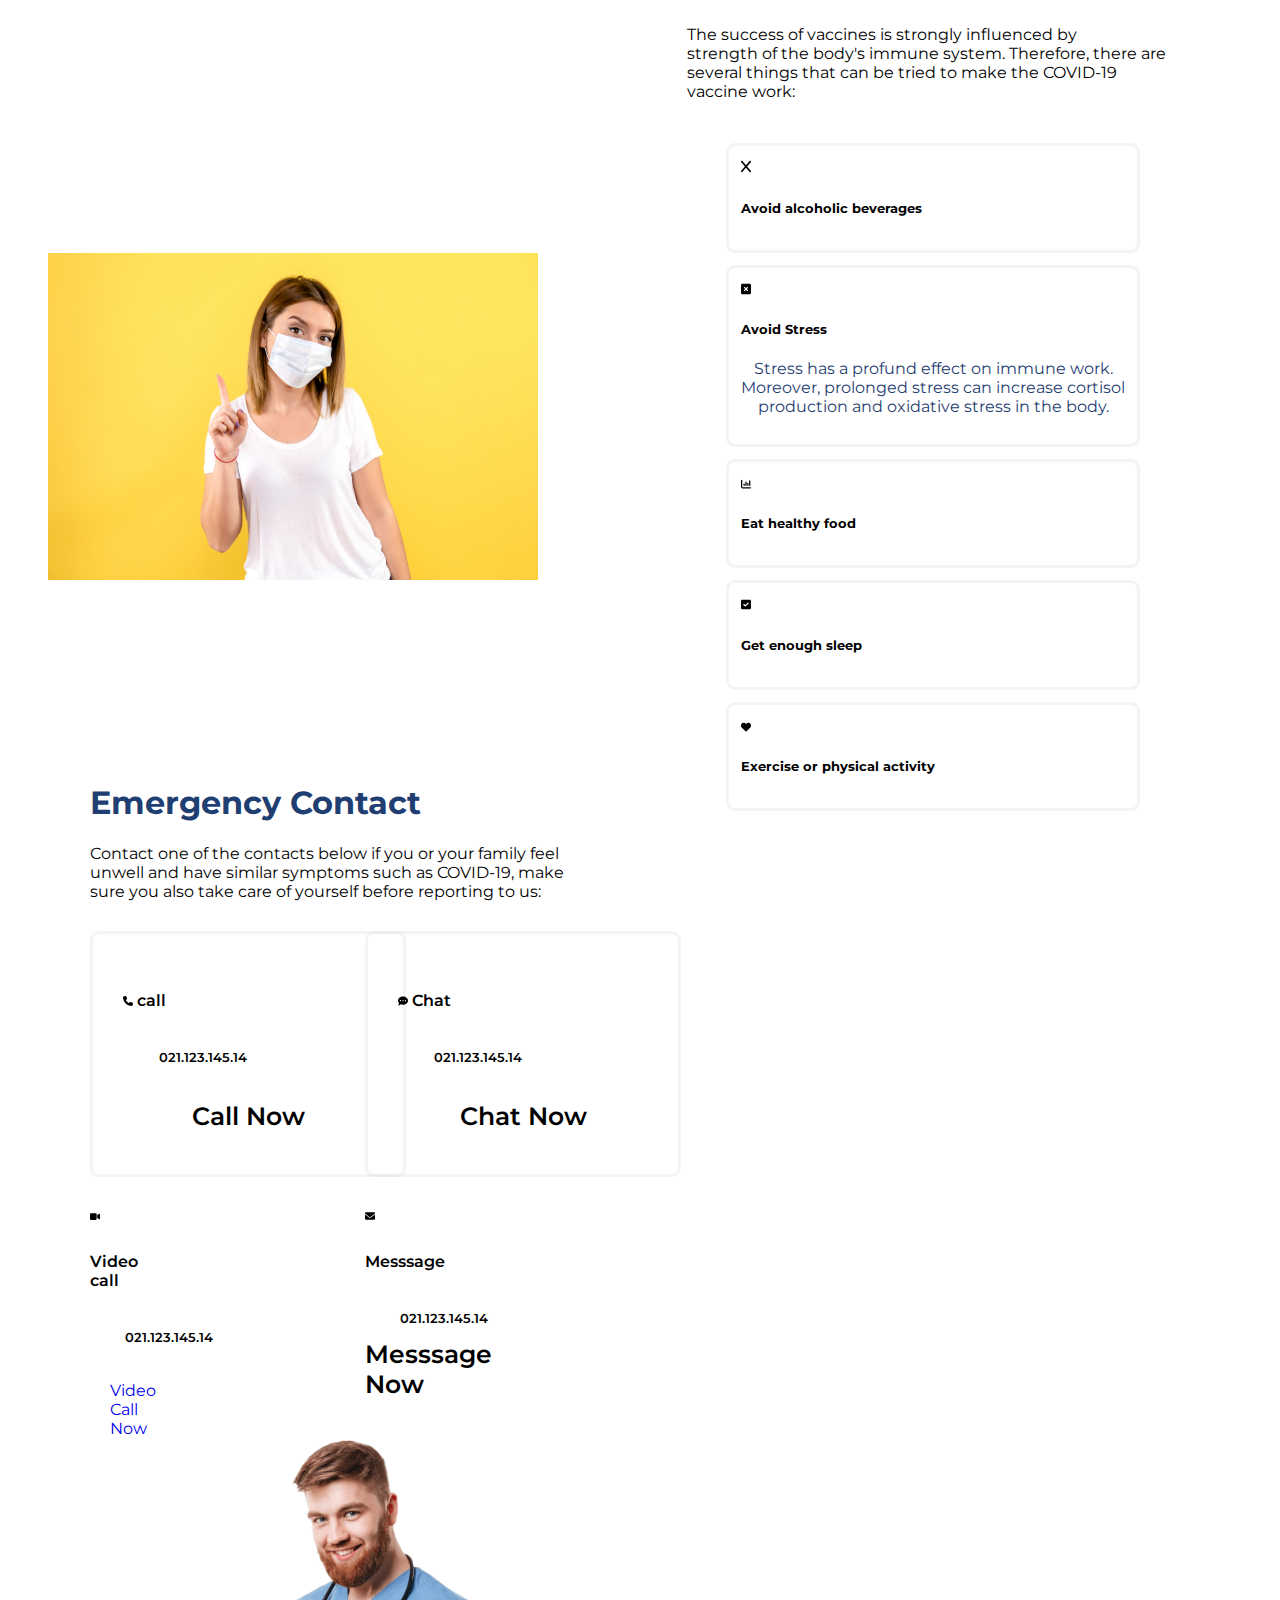
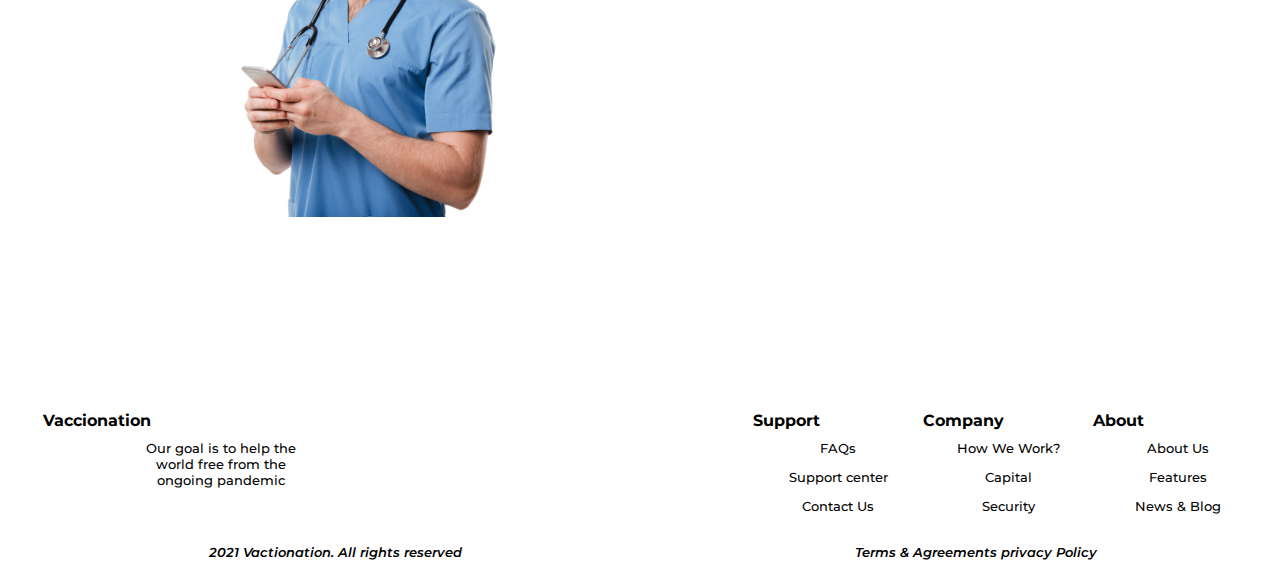
==== commit e8e8988e: "Pages update" ====
--- a/Landingpage.html
+++ b/Landingpage.html
@@ -151,40 +151,135 @@
                             <img class="x.solid" src="./Assets/Icons/x-solid.svg" alt="x" width="10px">
                             <h5>Avoid alcoholic beverages</h5>
                         </div>
-                    </div>
-                
-                </div>
-            </div>
-        </div>
-    </div>
-</div>
-<seccion class="Preparations">
-    <h1>Preparations before Vaccines</h1>
-    <br></br>
-    <p.izquierda>The success of vaccines is strongly influenced by<br></br>
-    strength of the body's immune system. Therefore, there are<br></br>
-    several things that can be tried to make the COVID-19<br></br>
-    vaccine work:
-    </p.izquierda>
-</seccion>
-
-<section class="Emergency">
-    <h1>Emergency Contact</h1>
-    <br></br>
-    <p.izquierda>Contact one of the contacts below if you or your family feel<br></br>
-        unwell and have similar symptoms such as COVID-19, make<br></br>
-        sure you also take care of yourself before reporting to us:</p.izquierda>
-
-</section>
-
-    <br></br>
-    <br></br>
-    <br></br>
-    <br></br>
+                        <div class="Preparation2">
+                            <img class="x.box" src="./Assets/Icons/square-xmark-solid.svg" alt="xbox" width="10px">
+                            <h5>Avoid Stress</h5>
+                            <p>Stress has a profund effect on immune work. <br>
+                            Moreover, prolonged stress can increase cortisol <br>
+                            production and oxidative stress in the body.</p>
+                        </div>
+                        <div class="Preparation3">
+                            <img class="chart1.solid" src="./Assets/Icons/chart-column-solid.svg" alt="colum" width="10px">
+                            <h5>Eat healthy food</h5>
+                        </div>
+                        <div class="Preparation4">
+                            <img class="check.solid" src="./Assets/Icons/square-check-solid.svg" alt="check" width="10px">
+                            <h5>Get enough sleep</h5>
+                        </div>
+                        <div class="Preparation5">
+                            <img class="hearth.solid" src="./Assets/Icons/heart-solid.svg" alt="hearth" width="10px">
+                            <h5>Exercise or physical activity</h5>
+                        </div>
+                    </div>
+                </div>
+            </div>
+        </div>
+    </div>
+</div>
+
+<div class="Emergency-principal">
+    <div class="Emergency-principal-info">
+        <div class="Emergency-principal-info-left">
+            <div class="Emergency-title">
+            <h1>Emergency Contact</h1>
+            <p.izquierda>Contact one of the contacts below if you or your family feel<br>
+                unwell and have similar symptoms such as COVID-19, make<br>
+                sure you also take care of yourself before reporting to us:</p.izquierda>
+            </div>
+
+        <div class="Emergency-cards">
+            <div class="emergency-cards__1">
+                <div class="Emergency1">
+                    <img class="phone.solid" src="./Assets/Icons/phone-solid.svg" alt="phone" width="10px">
+                    <h5>call</h5> 
+                    <p>021.123.145.14</p>
+                </div>
+                <div class="Emergency1-down">
+                    <a href="#" id="emeoptions">Call Now</a>
+                </div>    
+            </div>
+
+            <div class="emergency-cards__2">
+                <div class="Emergency2">
+                    <img class="chat.solid" src="./Assets/Icons/comment-dots-solid.svg" alt="chat" width="10px">
+                    <h5>Chat</h5> 
+                    <p>021.123.145.14</p>
+                </div>
+                <div class="Emergency2-down">
+                    <a href="#" id="chatnow">Chat Now</a>
+                </div>    
+            </div>
+
+            <div class="emergency-cards_3">
+                <div class="Emergency3">
+                    <img class="video.solid" src="./Assets/Icons/video-solid.svg" alt="video" width="10px">
+                    <h5>Video call</h5> 
+                    <p>021.123.145.14</p>
+                </div>
+                <div class="Emergency3-down">
+                    <a href="#" id="videocall">Video Call Now</a>
+                </div>    
+            </div>
+
+            <div class="emergency-cards_4">
+                <div class="Emergency4">
+                    <img class="message.solid" src="./Assets/Icons/envelope-solid.svg" alt="message" width="10px">
+                    <h5>Messsage</h5> 
+                    <p>021.123.145.14</p>
+                </div>
+                <div class="cards-four--down">
+                    <a href="#" id="emeoptions">Messsage Now</a>
+                </div>    
+             </div>
+        </div>
+    </div>
+    <div class="emergency-info-right">
+        <div class="Emergency-img">
+            <figure>
+                <img src="./Assets/Pictures/Image 3.png" alt="doc" width="570">
+            </figure>
+        </div>
+    </div>
+</div>
+
+<footer>
+    <div class="footer-sections">
+        <div class="footer-sections-up">
+            <div class="sections-up--info">
+                <div class="up-info--one">
+                    <div class="footer-goal">
+                        <h6>Vaccionation</h6>
+                        <p>Our goal is to help the <br> world free from the <br> ongoing pandemic</p>
+                    </div>
+                </div>
+                <div class="up-info--two"></div>
+                <div class="up-info--three">
+                    <div class="info-three-container">
+                        <div class="footer-about"><h6>About</h6>
+                            <p>About Us</p>
+                            <p>Features</p>
+                            <p>News & Blog</p>
+                        </div>
+                        <div class="footer-company"><h6>Company</h6>
+                            <p>How We Work?</p>
+                            <p>Capital</p>
+                            <p>Security</p>
+                        </div>
+                        <div class="footer-support"><h6>Support</h6>
+                            <p>FAQs</p>
+                            <p>Support center</p>
+                            <p>Contact Us</p>
+                        </div>
+                    </div>
+                </div>
+            </div>
+        </div>
+        <div class="footer-sections-down">
+            <address> 2021 Vactionation. All rights reserved</address>
+            <address>Terms & Agreements privacy Policy</address>
+        </div>
+    </div>
     
-
-<footer>
-
 </footer>
 
 </main>
--- a/style.css
+++ b/style.css
@@ -386,6 +386,288 @@
   padding: 12px 80px 0px;
 }
 
+.Preparations-cards h5{
+  color: var(--mainTitle-blue);
+  font-size: medium;
+  display: inline-block;
+  margin-left: 9px;
+  font-weight: 600;
+}
+
+.Preparations-cards p{
+  color: var(--Text-gray);
+  font-size: medium;
+  padding-top: 6px;
+  padding-left: 39px;
+}
+
+
+.x.solid, 
+.x.box, 
+.chart1.solid, 
+.check.solid,
+.hearth.solid{
+  color: var(--heavy-blue);
+  background-color: var(--faded-blue);
+  border-radius: 4px;
+  padding: 5px;
+}
+
+.Preparation1,
+.Preparation2,
+.Preparation3,
+.Preparation4,
+.Preparation5{
+  padding: 12px;
+  border: solid rgba(220, 220, 220, 0.315);
+  border-radius: 9px;
+  margin-bottom: 12px;
+}
+
+.Preparation2{
+  background-color: rgba(255, 255, 255, 0.966);
+  box-shadow: 0px 1.2px 12px var(--faded-blue);
+}
+
+
+.emergency-info-right{
+  width: 25%;
+}
+
+.Emergency-principal-info{
+  padding: 12px;
+  margin-top: 150px;
+}
+
+.main-emergency--info{
+  padding: 12px;
+  display: flex;
+}
+
+.Emergency-principal-info-left{
+  width: 55%;
+}
+
+.Emergency-title{
+  padding-left: 70px;
+  /* bottom: 90px; */
+}
+
+.Emergency-title h2{
+  color: var(--mainTitle-blue);
+  font-size: 3rem;
+  margin-bottom: 20px;
+}
+
+.Emergency-title p{
+  color: var(--Text-gray);
+  font-weight: 600;
+  font-size: medium;
+
+}
+
+
+
+.Emergency-cards{
+  display: grid;
+  grid-template-columns: 30px 30px;
+  grid-template-rows: 30px 30px;
+  grid-gap: 245px;
+  height: 490px;
+  justify-content: end;
+  margin-top: 30px;
+  margin-left: 30px;
+  width: 50%;
+  
+}
+
+.emergency-cards__1,
+.emergency-cards__2,
+.emergency-cards__3,
+.emergency-cards__4{
+  width: 250px;
+  height: 180px;
+  background-color: var(--just-white);
+  padding: 30px;
+  border: solid rgba(220, 220, 220, 0.315);
+  border-radius: 9px;
+  margin-bottom: 12px;
+}
+
+.Emergency1,
+.Emergency2,
+.Emergency3,
+.Emergency4,
+.Emergency1-down,
+.Emergency2-down,
+.Emergency3-down,
+.Emergency4-dow{
+  width: 50%; 
+}
+
+.Emergency1-down,
+.Emergency2-down,
+.Emergency3-down,
+.Emergency4-down{
+  /* width: 129px; */
+  width: auto;
+  margin-top: 25px;
+
+  color: var(--mainTitle-blue);
+  background-color: var(--faded-blue);
+  padding: 11px 20px;
+  border-radius: 5px;
+
+  text-align: center;
+}
+
+.Emergency2-down{
+  background-color: var(--titleButton-blue);
+  box-shadow: 1.3px 6px 27px var(--Text-gray);
+  /* border-radius: 5px; */
+
+}
+
+.Emergency-cards h5{
+  display: inline-block;
+  font-size: medium;
+  font-weight: 600;
+}
+
+.Emergency-cards p{
+  font-size: small;
+  color: var(--Text-gray);
+  font-weight: 600;
+  padding-left: 35px;
+}
+
+.Emergency-cards a{
+  text-decoration: none;
+  
+}
+
+#emeoptions{
+  text-align: center;
+  font-size: 1.56rem;
+  font-weight: 600;
+  color: var(--mainTitle-blue);
+}
+
+#chatnow{
+  font-weight: 600;
+  text-align: center;
+  font-size: 1.56rem;
+  color: var(--just-white);
+}
+
+.phone.solid,
+.chat.solid,
+.video.solid,
+.message.solid{
+  color: var(--titleButton-blue);
+  background-color: var(--faded-blue);
+  border-radius: 4px;
+  padding: 5px;
+  margin-right: 5px;
+}
+
+/* footer */
+
+footer{
+  /* border:  solid green; */
+  padding: 5px;
+  margin-top: 90px;
+  width: 100%;
+  
+}
+
+/* .footer-sections{
+  border: solid fuchsia;
+  padding: 5px; 
+}*/
+/* .footer-sections-up{
+  border: solid firebrick;
+  padding: 5px;
+} */
+
+.sections-up--info{
+  /* border: solid gold; */
+  display: flex;
+  /* align-content: center; */
+  /* align-items: stretch;
+  justify-content: center; */
+  padding: 30px;
+  background-color: var(--faded-blue);
+  height: 140px;
+  /* width: 100%; */
+}
+
+
+
+
+.footer-sections-down{
+  /* border: solid aqua; */
+  background-color: var(--faded-blue);
+  display: flex;
+  justify-content: space-around;
+}
+
+address{
+  justify-content: flex-end;
+  color: var(--Text-gray);
+  font-weight: 600;
+  font-size: small;
+}
+
+
+
+.up-info--one{
+  width: 33%;
+}
+.up-info--two{
+  width: 33%;
+}
+.up-info--two{
+  width: 33%;
+}
+
+/* .footer-goal{
+  border: solid palegreen;
+  
+} */
+
+.sections-up--info h6{
+  color: var(--mainTitle-blue);
+  font-size: medium;
+  margin-bottom: 10px;
+}
+
+.sections-up--info p{
+  font-size: small;
+  color: var(--Text-gray);
+  font-weight: 500;
+  margin-top: 5px;
+}
+
+/* .up-info--three{
+  border: solid saddlebrown;
+} */
+
+.info-three-container{
+  display: flex;
+  flex-direction: row-reverse;
+  justify-content: space-between;
+  align-content: space-between;
+}
+
+.footer-about,
+.footer-company,
+.footer-support{
+  width: 170px;
+  justify-content: space-between;
+  align-content: space-between;
+}
+
 nav{
     color: cornflowerblue;
 }
